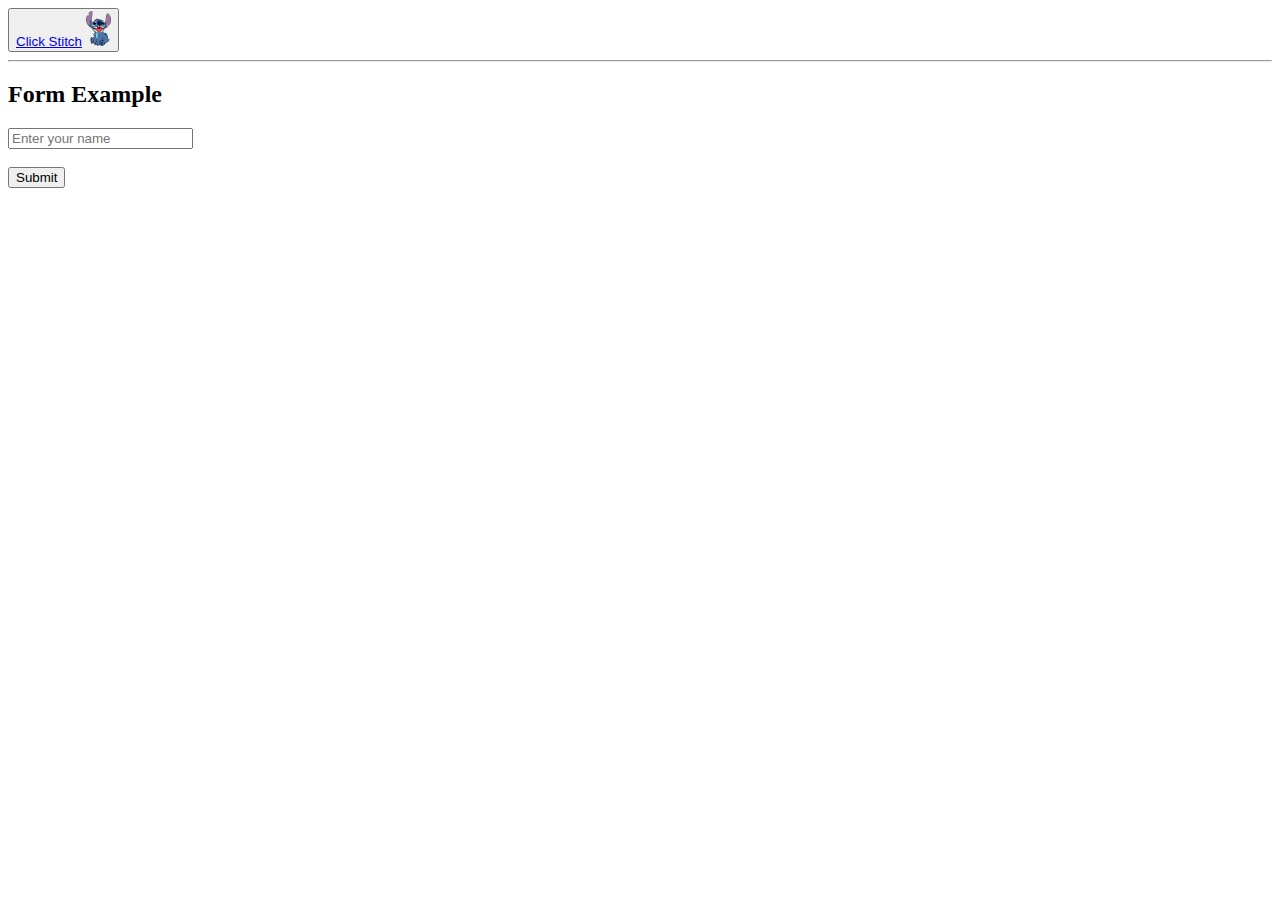
==== index.html @ 7dc28270 "initial commit" ====
<!DOCTYPE html>
<html lang="en">

<head>
    <meta charset="UTF-8">
    <meta name="viewport" content="width=device-width, initial-scale=1.0">
    <title>Event Object Demo</title>
    <link rel="stylesheet" href="css/styles.css">
    <script src="js/scripts.js"></script>
</head>

<body>

    <button type="button" id="clickMe"><a href="#">Click Stitch</a> <img alt="stitch icon" src="img/stitch.png"></button>
    <hr>

    <h2>Form Example</h2>
    <form id="myForm" action="thankyou.html" method="get">

        <input name="firstName" type="text" id="nameInput" placeholder="Enter your name" />
        
        <span class="error" id="nameError" style="color: red;"></span><br /><br />
    
        <button type="submit">Submit</button>
    </form>

</body>

</html>
---- css/styles.css ----
img {
    width:25px;
}
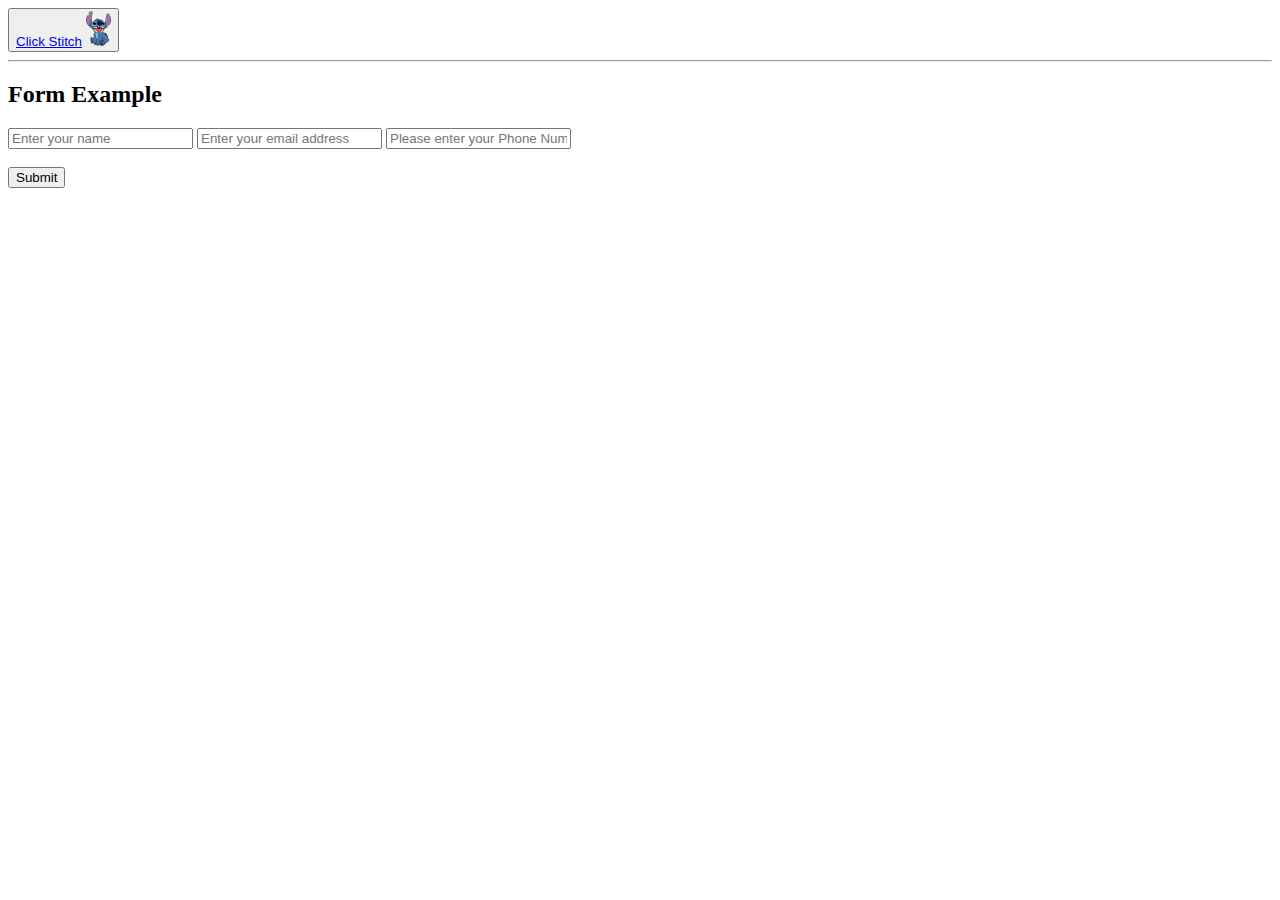
==== commit b8cbccf2: "more validation" ====
--- a/index.html
+++ b/index.html
@@ -18,6 +18,10 @@
     <form id="myForm" action="thankyou.html" method="get">
 
         <input name="firstName" type="text" id="nameInput" placeholder="Enter your name" />
+
+        <input name="email" type="email" id="emailInput" placeholder="Enter your email address" />
+
+        <input name="phoneNumber" type="text" id="phoneNumber" placeholder="Please enter your Phone Number" />
         
         <span class="error" id="nameError" style="color: red;"></span><br /><br />
     
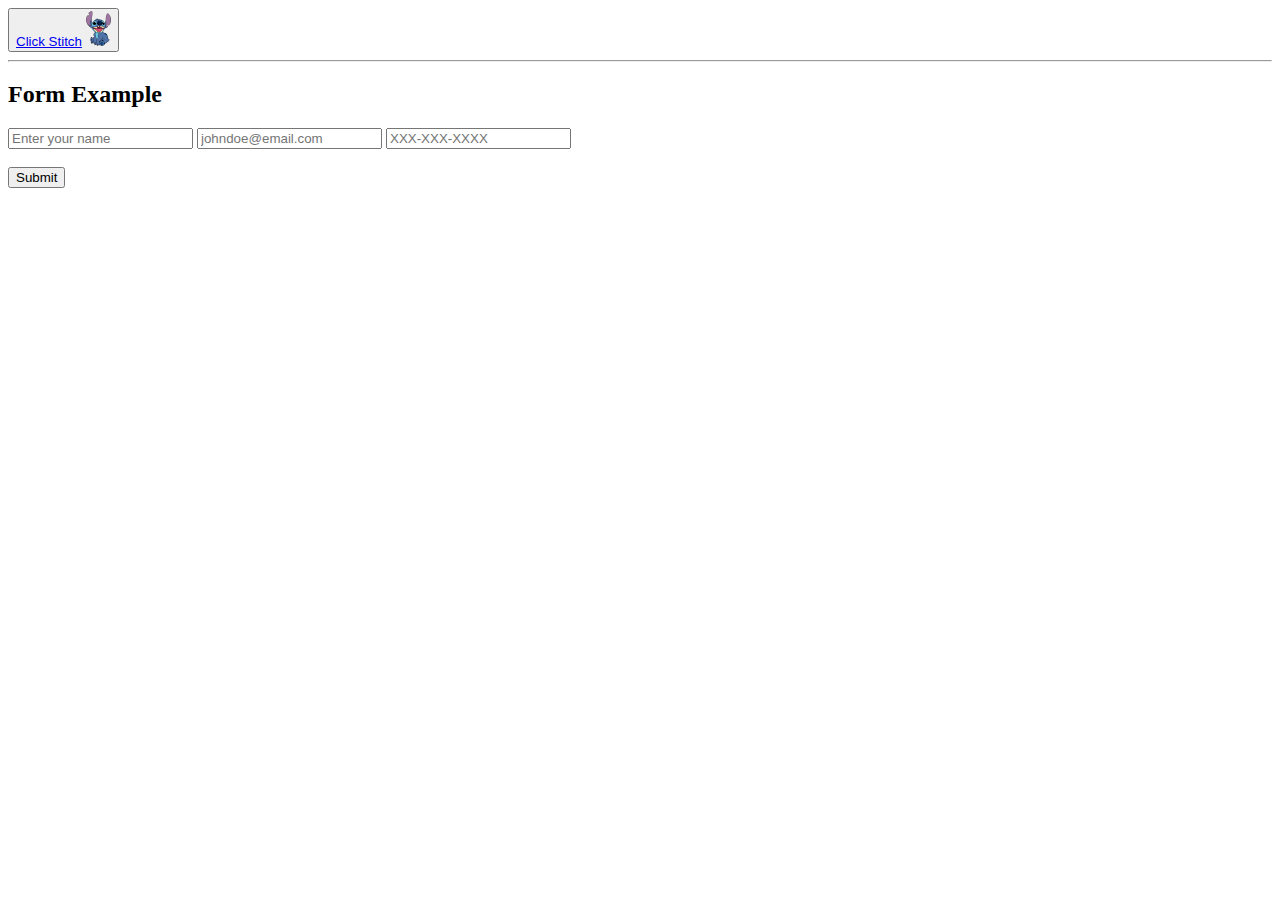
==== commit 8919534b: "Validation logic done, needs button+logic and styling" ====
--- a/index.html
+++ b/index.html
@@ -19,9 +19,9 @@
 
         <input name="firstName" type="text" id="nameInput" placeholder="Enter your name" />
 
-        <input name="email" type="email" id="emailInput" placeholder="Enter your email address" />
+        <input name="email" type="text" id="emailInput" placeholder="johndoe@email.com" />
 
-        <input name="phoneNumber" type="text" id="phoneNumber" placeholder="Please enter your Phone Number" />
+        <input name="phoneNumber" type="text" id="phoneNumber" placeholder="XXX-XXX-XXXX" />
         
         <span class="error" id="nameError" style="color: red;"></span><br /><br />
     
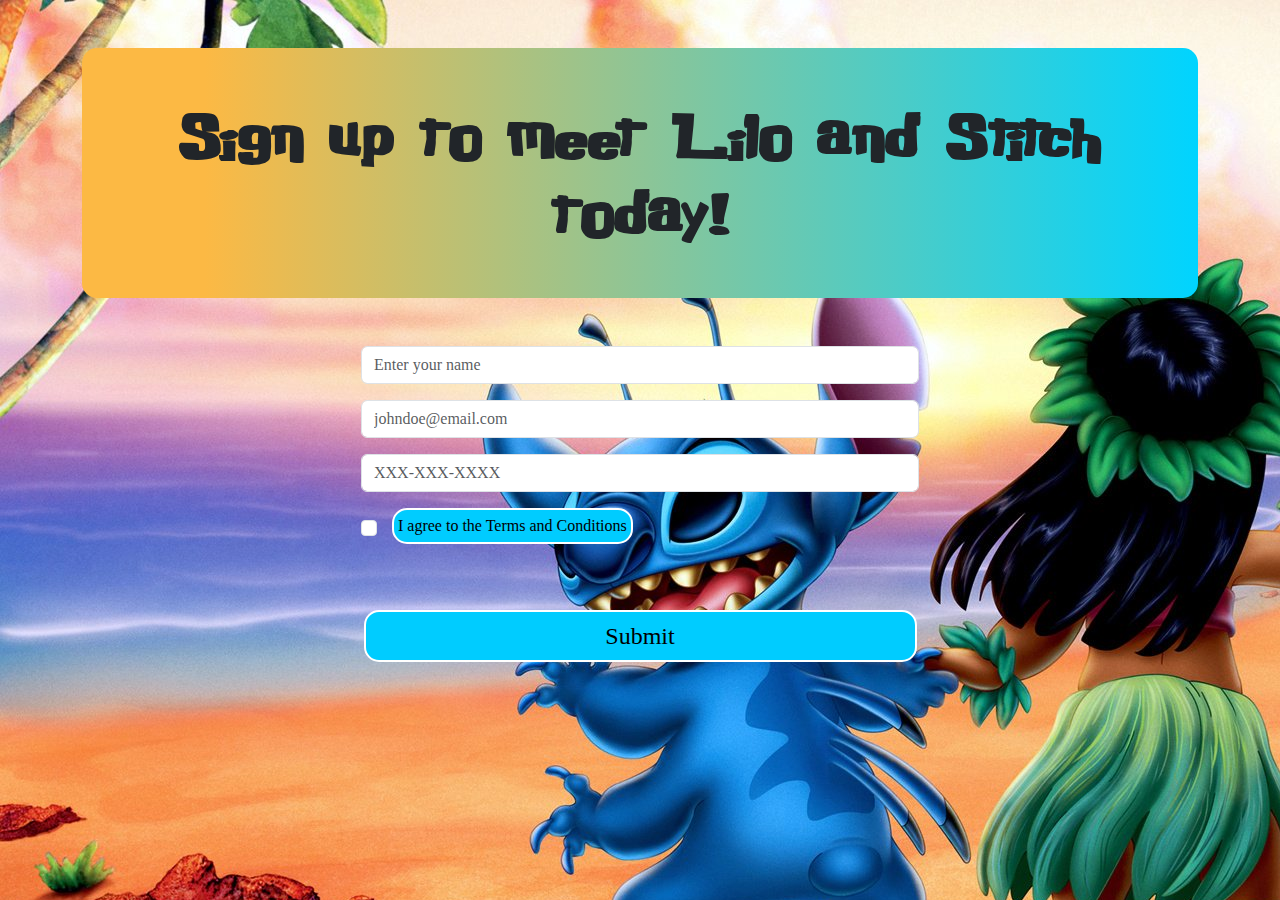
==== commit 23e30c82: "stuff" ====
--- a/index.html
+++ b/index.html
@@ -7,26 +7,32 @@
     <title>Event Object Demo</title>
     <link rel="stylesheet" href="css/styles.css">
     <script src="js/scripts.js"></script>
+    <link href="https://cdn.jsdelivr.net/npm/bootstrap@5.3.3/dist/css/bootstrap.min.css" rel="stylesheet" integrity="sha384-QWTKZyjpPEjISv5WaRU9OFeRpok6YctnYmDr5pNlyT2bRjXh0JMhjY6hW+ALEwIH" crossorigin="anonymous">
+    <script src="https://cdn.jsdelivr.net/npm/bootstrap@5.3.3/dist/js/bootstrap.bundle.min.js" integrity="sha384-YvpcrYf0tY3lHB60NNkmXc5s9fDVZLESaAA55NDzOxhy9GkcIdslK1eN7N6jIeHz" crossorigin="anonymous"></script>
 </head>
 
 <body>
 
-    <button type="button" id="clickMe"><a href="#">Click Stitch</a> <img alt="stitch icon" src="img/stitch.png"></button>
-    <hr>
-
-    <h2>Form Example</h2>
-    <form id="myForm" action="thankyou.html" method="get">
-
-        <input name="firstName" type="text" id="nameInput" placeholder="Enter your name" />
-
-        <input name="email" type="text" id="emailInput" placeholder="johndoe@email.com" />
-
-        <input name="phoneNumber" type="text" id="phoneNumber" placeholder="XXX-XXX-XXXX" />
+    <div class="bg">
+        <div class="container">
+            <h2 class="text-center mt-5 mb-5 pb-5 pt-5 header">Sign up to meet Lilo and Stitch today!</h2>
+            <div class="form-container">
+                <form id="myForm" action="thankyou.html" method="get">
+                    <input class="form-control mb-3" name="firstName" type="text" id="nameInput" placeholder="Enter your name" />
+                    <input class="form-control mb-3" name="email" type="text" id="emailInput" placeholder="johndoe@email.com" />
+                    <input class="form-control mb-3" name="phoneNumber" type="text" id="phoneNumber" placeholder="XXX-XXX-XXXX" />
+                    <div class="form-flex">
+                        <input class="form-check-input mb-3" name="checkBox" type="checkbox" id="checkBox"/>
+                        <label class="form-check-label terms mb-3 " for="checkLabel">I agree to the Terms and Conditions</label>
+                    </div>
         
-        <span class="error" id="nameError" style="color: red;"></span><br /><br />
-    
-        <button type="submit">Submit</button>
-    </form>
+                    <span class="error hide mb-3" id="nameError"></span><br /><br />
+        
+                    <button class="button" type="submit">Submit</button>
+                </form>
+            </div>
+        </div>
+    </div>
 
 </body>
 
--- a/css/styles.css
+++ b/css/styles.css
@@ -1,3 +1,110 @@
-img {
-    width:25px;
+* {
+    margin: 0;
+    padding: 0;
+    font-family: "Arial Nova";
+}
+
+@font-face {
+    font-family: "Arial Nova";
+    src: url("../fonts/arial-nova.ttf") format("truetype");
+}
+
+@font-face {
+    font-family: "Buka Bird";
+    src: url("../fonts/Buka\ Bird.ttf") format("truetype");
+}
+
+.bg {
+    background-image: url("../img/lilostitch.jpg");
+    height: 100vh;
+}
+
+.container, form {
+    display: flex;
+    flex-direction: column;
+    width: 80%;
+    margin-left: auto;
+    margin-right: auto;
+}
+
+.text-center {
+    text-align:center;
+}
+
+
+
+.header {
+    background: rgb(252,185,68);
+    background: linear-gradient(90deg, rgba(252,185,68,1) 11%, rgba(0,212,255,1) 100%); 
+    border-radius: 15px;
+    font-family: "Buka Bird";
+    font-weight: bold;
+    font-size: 4rem;
+}
+
+form {
+    width: 50%;
+}
+
+.form-flex {
+    display: flex;
+    align-items: center;
+}
+
+.button {
+    display: inline-block;
+    background-color: rgb(0, 204, 255);
+    color: black;
+    border: 2px solid white;
+    padding: 0.25em;
+    border-radius: 15px;
+    text-decoration: none;
+    font-size: 1.5em;
+    margin: 2.5px;
+    transition: 0.5s;
+    cursor: pointer;
+    -moz-user-select: none;
+    -webkit-user-select: none;
+    user-select: none;
+}
+
+.button:hover{
+    background-color: white;
+    color: rgb(255, 145, 0);
+    border-color: rgb(255, 145, 0);
+    transition: 0.5s;
+    transform: scale(1.1);
+}
+
+.terms {
+    background-color: rgb(0, 204, 255);
+    color: black;
+    border: 2px solid white;
+    padding: 0.25em;
+    border-radius: 15px;
+    margin-left: 15px;
+}
+
+.checked {
+    background-color: white;
+    color: rgb(255, 145, 0);
+    border-color: rgb(255, 145, 0);
+    transition: 0.5s;
+    transform: scale(1.1);
+}
+
+.error {
+    display: inline-block;
+    color: red;
+    display: flex;
+    align-self: center;
+    background-color: rgb(0, 204, 255);
+    border: 2px solid white;
+    font-size: 1.5rem;
+    padding: 0.25em;
+    border-radius: 15px;
+}
+
+.hide {
+    display: none;
 }